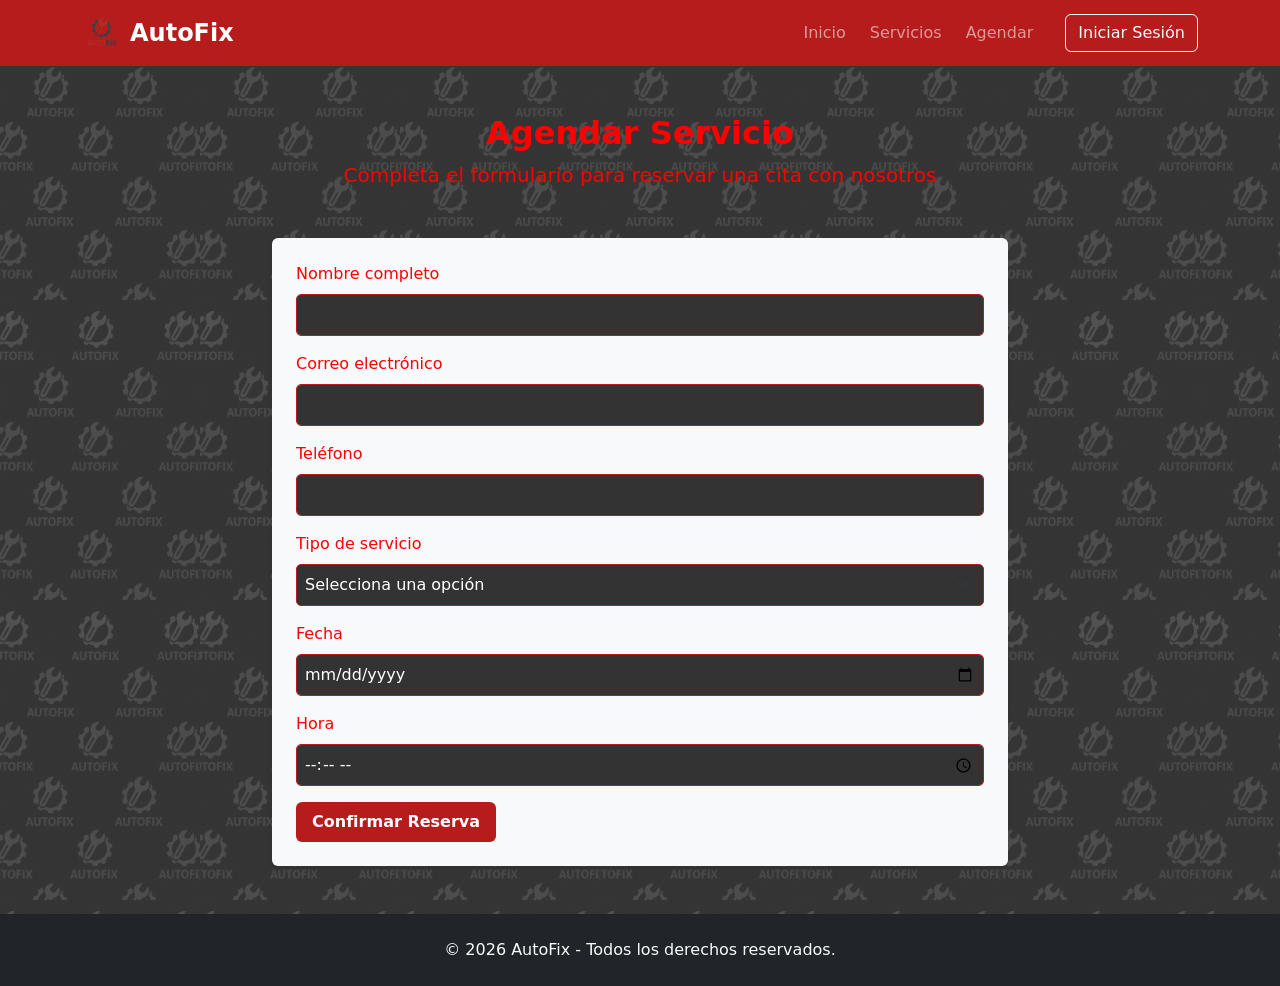
==== agenda.html @ a1d2fccf "commit" ====
<!DOCTYPE html>
<html lang="es">
<head>
  <meta charset="UTF-8" />
  <meta name="viewport" content="width=device-width, initial-scale=1.0"/>
  <title>Agendar Servicio - AutoFix</title>
  <!-- Bootstrap CSS -->
  <link href="https://cdn.jsdelivr.net/npm/bootstrap@5.3.3/dist/css/bootstrap.min.css" rel="stylesheet">
  <link rel="stylesheet" href="css/agenda.css">
</head>
<body>
  <!-- NAVBAR -->
  <iframe
    src="partials/navbar.html"
    title="Barra de navegación"
    style="width:100%;height:66px;border:0;display:block"
    loading="eager"></iframe>

  <!-- SECCIÓN AGENDA -->
  <section class="container py-5">
    <div class="text-center mb-5">
      <h2 class="fw-bold">Agendar Servicio</h2>
      <p class="lead">Completa el formulario para reservar una cita con nosotros</p>
    </div>
    
    <div class="row justify-content-center">
      <div class="col-md-8">
        <form class="bg-light p-4 rounded shadow-sm" action="agendacompleta.html" method="get">
          <div class="mb-3">
            <label for="nombre" class="form-label">Nombre completo</label>
            <input type="text" class="form-control" id="nombre" required>
          </div>
          <div class="mb-3">
            <label for="correo" class="form-label">Correo electrónico</label>
            <input type="email" class="form-control" id="correo" required>
          </div>
          <div class="mb-3">
            <label for="telefono" class="form-label">Teléfono</label>
            <input type="tel" class="form-control" id="telefono" required>
          </div>
          <div class="mb-3">
            <label for="servicio" class="form-label">Tipo de servicio</label>
            <select class="form-select" id="servicio" required>
              <option selected disabled value="">Selecciona una opción</option>
              <option>Revisión General</option>
              <option>Cambio de Aceite</option>
              <option>Diagnóstico Electrónico</option>
              <option>Frenos</option>
              <option>Alineación y Balanceo</option>
            </select>
          </div>
          <div class="mb-3">
            <label for="fecha" class="form-label">Fecha</label>
            <input type="date" class="form-control" id="fecha" required>
          </div>
          <div class="mb-3">
            <label for="hora" class="form-label">Hora</label>
            <input type="time" class="form-control" id="hora" required>
         </div>
          <button type="submit" class="btn btn-danger">Confirmar Reserva</button>
        </form>
      </div>
    </div>
  </section>

  <iframe
    src="partials/footer.html"
    title="Pie de página"
    style="width:100%;height:72px;border:0;display:block"
    loading="lazy"></iframe>

  <!-- Bootstrap JS -->
  <script src="https://cdn.jsdelivr.net/npm/bootstrap@5.3.3/dist/js/bootstrap.bundle.min.js"></script>
</body>
</html>
---- css/agenda.css ----
/* Fondo general */
body {
  background: url("/imagenes/A_seamless\,_repeating_pattern_of_the_AUTOFIX_logo.png") repeat;
  background-size: 200px;
  background-color: #222;
}


/* Etiquetas y texto dentro del formulario */
section.container.py-5 label,
section.container.py-5 p,
section.container.py-5 h2 {
  color: #ff0000; /* Texto blanco */
}

/* Inputs y selects */
section.container.py-5 input,
section.container.py-5 select {
  border: 1px solid #b71c1c;  /* Rojo */
  border-radius: 5px;
  color: #ffffff;
  background-color: #333;      /* Fondo input oscuro */
  padding: 0.5rem;
}

section.container.py-5 input::placeholder {
  color: #ffdddd;              /* Placeholder claro */
}

/* Botón confirmación */
section.container.py-5 button {
  background-color: #b71c1c;   /* Rojo */
  border: none;
  color: #ffffff;               /* Texto blanco */
  font-weight: 600;
  padding: 0.5rem 1rem;
  cursor: pointer;
  transition: background-color 0.3s ease;
}

section.container.py-5 button:hover {
  background-color: #880e0e;   /* Rojo más oscuro al pasar el mouse */
}
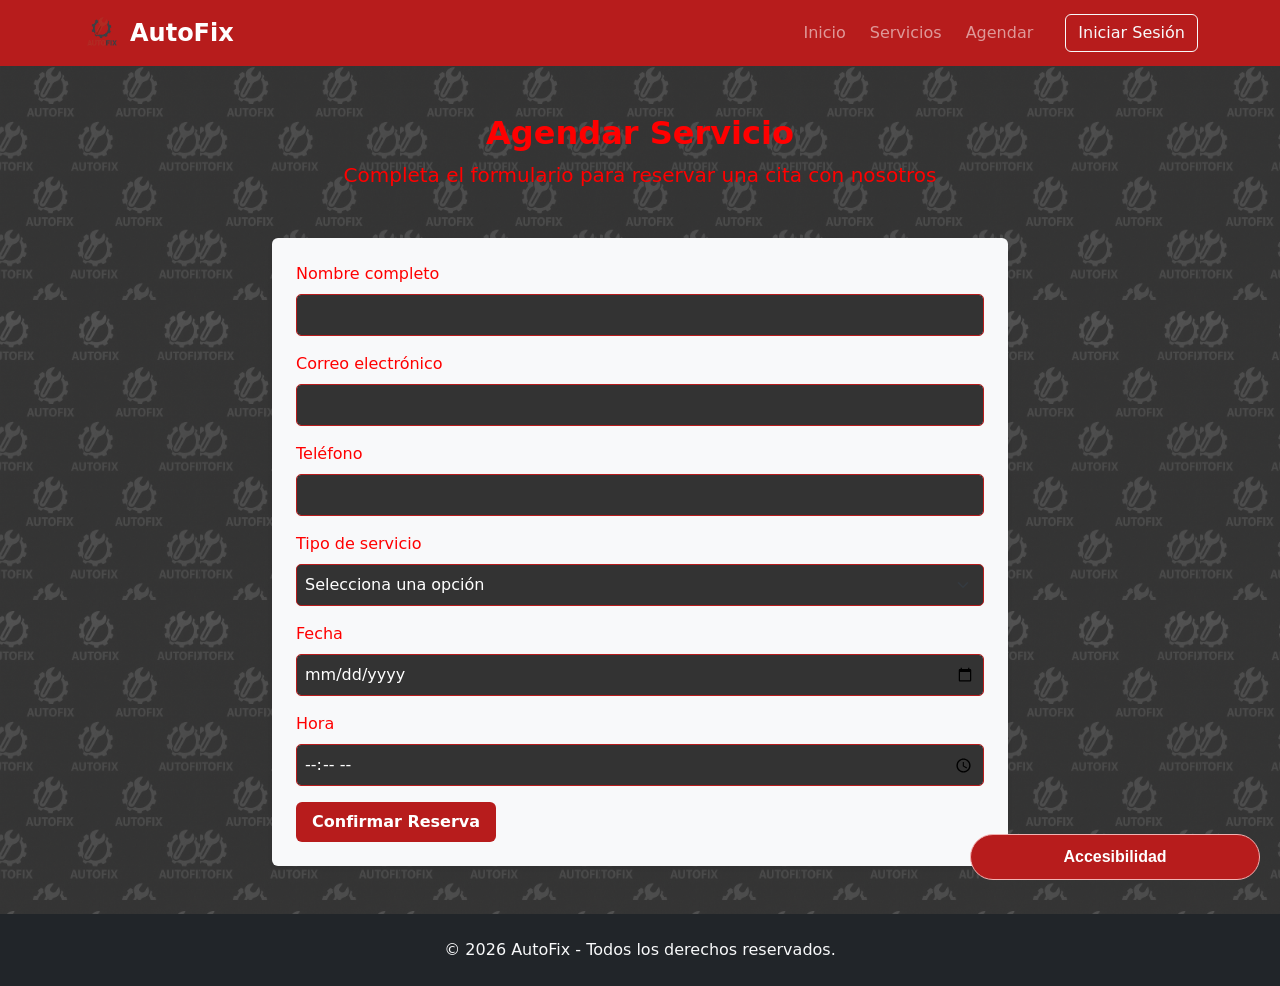
==== commit 2a9a426d: "accesibility feature" ====
--- a/agenda.html
+++ b/agenda.html
@@ -7,8 +7,15 @@
   <!-- Bootstrap CSS -->
   <link href="https://cdn.jsdelivr.net/npm/bootstrap@5.3.3/dist/css/bootstrap.min.css" rel="stylesheet">
   <link rel="stylesheet" href="css/agenda.css">
+  <link rel="stylesheet" href="css/accesisibility.css">
 </head>
 <body>
+  <span id="normal" class="a11y-target" aria-hidden="true"></span>
+  <span id="texto-grande" class="a11y-target" aria-hidden="true"></span>
+  <span id="contraste" class="a11y-target" aria-hidden="true"></span>
+  <span id="contraste-texto" class="a11y-target" aria-hidden="true"></span>
+  <div class="page-shell">
+
   <!-- NAVBAR -->
   <iframe
     src="partials/navbar.html"
@@ -68,6 +75,19 @@
     title="Pie de página"
     style="width:100%;height:72px;border:0;display:block"
     loading="lazy"></iframe>
+  </div>
+  <details class="a11y-widget">
+    <summary>Accesibilidad</summary>
+    <div class="a11y-panel">
+      <p>Cambia el tamaño del texto, el contraste y el contraste del texto para una mejor experiencia.</p>
+      <div class="a11y-grid">
+        <a class="a11y-option" href="#texto-grande">Texto grande</a>
+        <a class="a11y-option" href="#contraste">Alto contraste</a>
+        <a class="a11y-option" href="#contraste-texto">Contraste + texto</a>
+        <a class="a11y-option" href="#normal">Restablecer</a>
+      </div>
+    </div>
+  </details>
 
   <!-- Bootstrap JS -->
   <script src="https://cdn.jsdelivr.net/npm/bootstrap@5.3.3/dist/js/bootstrap.bundle.min.js"></script>
--- a/css/accesisibility.css
+++ b/css/accesisibility.css
@@ -0,0 +1,158 @@
+.a11y-target {
+  position: absolute;
+  width: 1px;
+  height: 1px;
+  overflow: hidden;
+  clip: rect(0, 0, 0, 0);
+}
+
+.a11y-widget {
+  position: fixed;
+  right: 20px;
+  bottom: 20px;
+  z-index: 2000;
+  width: min(92vw, 290px);
+  font-family: "Segoe UI", Tahoma, Geneva, Verdana, sans-serif;
+}
+
+.a11y-widget summary {
+  list-style: none;
+  cursor: pointer;
+  background: #b71c1c;
+  color: #ffffff;
+  border: 1px solid #f2b1b1;
+  border-radius: 999px;
+  padding: 10px 16px;
+  font-weight: 700;
+  text-align: center;
+}
+
+.a11y-widget summary::-webkit-details-marker {
+  display: none;
+}
+
+.a11y-panel {
+  margin-top: 10px;
+  background: #2a2a2a;
+  color: #f5f5f5;
+  border: 1px solid #5a5a5a;
+  border-radius: 14px;
+  padding: 12px;
+  box-shadow: 0 8px 24px rgba(0, 0, 0, 0.4);
+}
+
+.a11y-panel p {
+  margin: 0 0 10px 0;
+  font-size: 0.9rem;
+}
+
+.a11y-grid {
+  display: grid;
+  grid-template-columns: 1fr 1fr;
+  gap: 8px;
+}
+
+.a11y-option {
+  display: inline-block;
+  text-decoration: none;
+  text-align: center;
+  background: #3a3a3a;
+  color: #f4f4f4;
+  border: 1px solid #666;
+  border-radius: 10px;
+  padding: 9px 8px;
+  font-size: 0.9rem;
+}
+
+.a11y-option:hover,
+.a11y-option:focus-visible {
+  border-color: #dd6f6f;
+  color: #ffdede;
+}
+
+#texto-grande:target ~ .page-shell {
+  font-size: 120% !important;
+}
+
+#texto-grande:target ~ .page-shell * {
+  font-size: 1.2em !important;
+}
+
+#contraste:target ~ .page-shell {
+  background-color: #ededed !important;
+  color: #1f1f1f !important;
+}
+
+#contraste:target ~ .page-shell .hero,
+#contraste:target ~ .page-shell .card,
+#contraste:target ~ .page-shell .confirmacion-container,
+#contraste:target ~ .page-shell .product-card,
+#contraste:target ~ .page-shell form,
+#contraste:target ~ .page-shell .fondo {
+  background-color: #f6f6f6 !important;
+  color: #1f1f1f !important;
+}
+
+#contraste:target ~ .page-shell h1,
+#contraste:target ~ .page-shell h2,
+#contraste:target ~ .page-shell h3,
+#contraste:target ~ .page-shell h4,
+#contraste:target ~ .page-shell h5,
+#contraste:target ~ .page-shell .card-title {
+  color: #c74646 !important;
+}
+
+#contraste:target ~ .page-shell .btn,
+#contraste:target ~ .page-shell .btn-danger,
+#contraste:target ~ .page-shell .btn-custom,
+#contraste:target ~ .page-shell .btn-primary {
+  background-color: #c74646 !important;
+  border-color: #c74646 !important;
+  color: #ffffff !important;
+}
+
+#contraste:target ~ .page-shell a {
+  color: #a62e2e !important;
+}
+
+#contraste-texto:target ~ .page-shell {
+  font-size: 112%;
+  background-color: #ededed !important;
+  color: #1f1f1f !important;
+}
+
+#contraste-texto:target ~ .page-shell * {
+  font-size: 1.15em !important;
+}
+
+#contraste-texto:target ~ .page-shell .hero,
+#contraste-texto:target ~ .page-shell .card,
+#contraste-texto:target ~ .page-shell .confirmacion-container,
+#contraste-texto:target ~ .page-shell .product-card,
+#contraste-texto:target ~ .page-shell form,
+#contraste-texto:target ~ .page-shell .fondo {
+  background-color: #f6f6f6 !important;
+  color: #1f1f1f !important;
+}
+
+#contraste-texto:target ~ .page-shell h1,
+#contraste-texto:target ~ .page-shell h2,
+#contraste-texto:target ~ .page-shell h3,
+#contraste-texto:target ~ .page-shell h4,
+#contraste-texto:target ~ .page-shell h5,
+#contraste-texto:target ~ .page-shell .card-title {
+  color: #c74646 !important;
+}
+
+#contraste-texto:target ~ .page-shell .btn,
+#contraste-texto:target ~ .page-shell .btn-danger,
+#contraste-texto:target ~ .page-shell .btn-custom,
+#contraste-texto:target ~ .page-shell .btn-primary {
+  background-color: #c74646 !important;
+  border-color: #c74646 !important;
+  color: #ffffff !important;
+}
+
+#contraste-texto:target ~ .page-shell a {
+  color: #a62e2e !important;
+}
